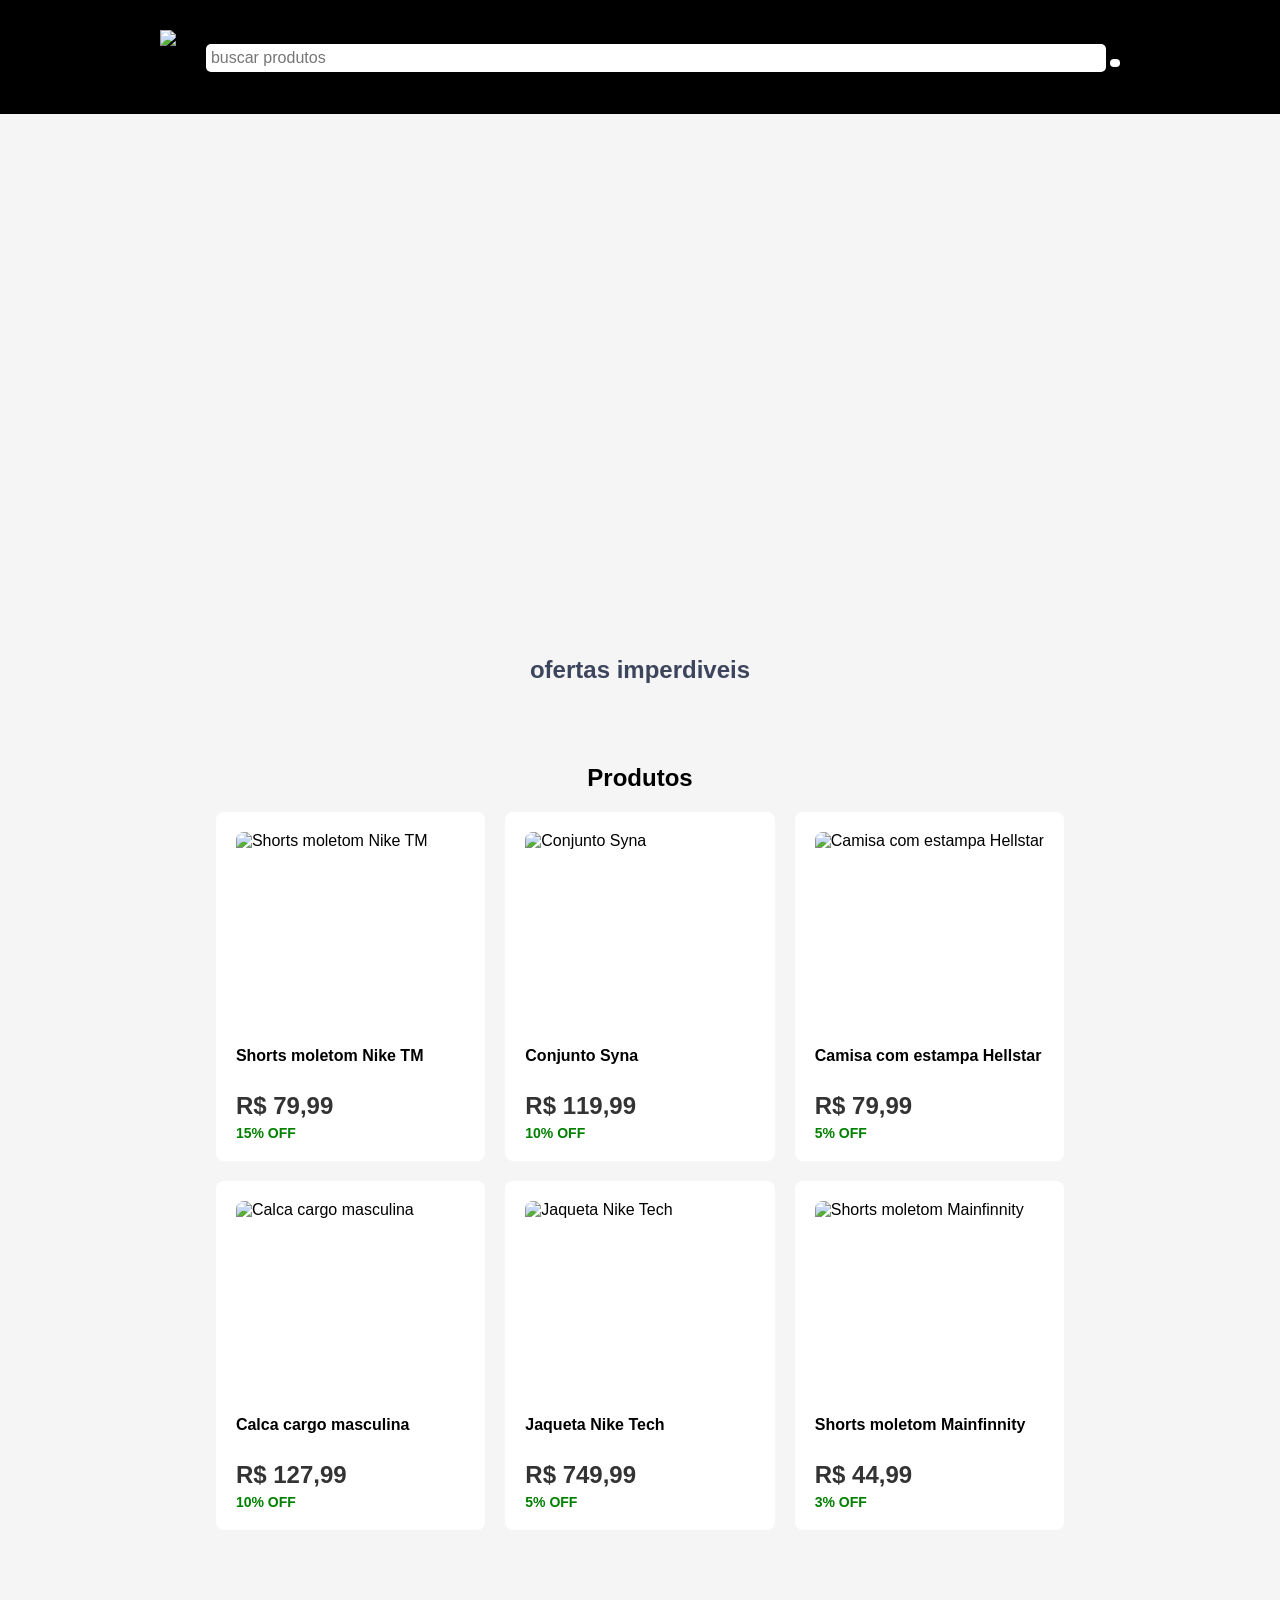
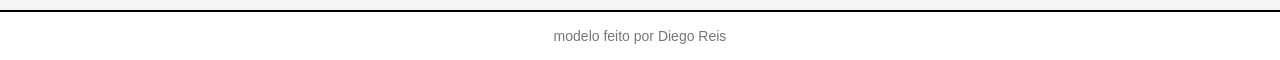
==== index.html @ 5888cd16 "Add files via upload" ====
<!DOCTYPE html>
<html lang="pt-br">
<head>
    <meta charset="UTF-8">
    <meta name="viewport" content="width=device-width, initial-scale=1.0">
    <link rel="stylesheet" href="style.css">
    <title>FoxStore</title>
    <link rel="stylesheet" href="https://cdnjs.cloudflare.com/ajax/libs/font-awesome/7.0.1/css/all.min.css" integrity="sha512-2SwdPD6INVrV/lHTZbO2nodKhrnDdJK9/kg2XD1r9uGqPo1cUbujc+IYdlYdEErWNu69gVcYgdxlmVmzTWnetw==" crossorigin="anonymous" referrerpolicy="no-referrer" />
</head>
<body>
    <header class="header">
        <div class="container">
            <img class="logo" alt="logo" src="https://img.freepik.com/premium-vector/fox-icon-design_768745-7.jpg">
            <div class="search">
                <input type="text" id="searchInput" placeholder="buscar produtos" class="search-input">
                <button id="searchBtn" class="search-btn"><i class="fa-solid fa-magnifying-glass"></i></button>
            </div>
        </div>
    </header>

    <section class="hero">
        <h1>ofertas imperdiveis</h1>
    </section>

    <main class="main">
            <h2 class="title">Produtos</h2>
        <div class="products-grid" id="productsGrid">
            <!--produtos-->
        </div>
    </main>

    <footer class="footer">
        <a href="https://github.com/DiEgoReis-01">modelo feito por Diego Reis</a>
    </footer>

    <script src="script.js"></script>
</body>
</html>
---- style.css ----
* {
    margin: 0;
    padding: 0;
    box-sizing: border-box;
}

body {
    font-family: Arial, Helvetica, sans-serif;
    background-color: #f5f5f5;
}

.header {
    background-color: black;
    padding: 10px 0;
}

.logo {
    height: 54px;
    margin-bottom: 10px;
    margin-top: 10px;
}

.container {
    max-width: 1200px;
    margin: 0 auto;
    padding: 10px;
    display: flex;
    justify-content: center;
}
.search {
    gap: 5px;
    margin-top: 24px;
}

.search-input {
    flex: 1;
    padding: 5px;
    border: none;
    border-radius: 5px;
    font-size: 16px;
    width: 100vh;
}

.search-btn {
    background-color: white;
    border: none;
    border-radius: 5px;
    cursor: pointer;
    font-size: 18px;
    padding: 4px 5px;
    outline: none;
}

.search-btn:hover {
    background-color: #f0f0f0;
}

.main {
    padding: 30px ;
    display: flex;
    align-items: center;
    justify-content: center;
    flex-direction: column;
}

.title {
    font-size: 24px;
    margin: 20px 0;
}

.products-grid {
    display: grid;
    grid-template-columns: repeat(3, 1fr);
    gap: 20px;
}

.product-card {
    background-color: white;
    border-radius: 8px;
    padding: 20px;
    cursor: pointer;
    transition: 0.5s;
}

.product-card:hover {
    transform: translateY(-10px);
    box-shadow: 0 5px 15px rgba(0, 0, 0, 0.2);
}

.product-image {
    width: 100%;
    height: 200px;
    display: block;
    object-fit: cover;
    margin-bottom: 15px;
    border-radius: 8px;
}

.product-title {
    font-size: 16px;
    margin-bottom: 5px;
    height: 40px;
    overflow: hidden;
}

.product-price {
    font-size: 24px;
    font-weight: bold;
    margin-bottom: 5px;
    color: #333;
}

.product-discount {
    font-size: 14px;
    color: green;
    font-weight: bold;
}

.hero {
    background-image: url(img/banner.jpg);
    background-size: cover;
    background-position: center;
    height: 600px;
    display: flex;
    flex-direction: column;
    align-items: center;
    justify-content: end;
    padding-bottom: 20px;
    color: #3C455C;
}

.hero h1 {
    font-weight: 800;
    margin-bottom: 10px;
}

.footer {
    background-color: #fff;
    padding: 15px;
    text-align: center;
    margin-top: 50px;
    border-top: 2px solid black;
}

.footer a{
    color: #777;
    font-size: 14px;
    text-decoration: none;
}
.footer:hover {
    text-decoration: underline;
}
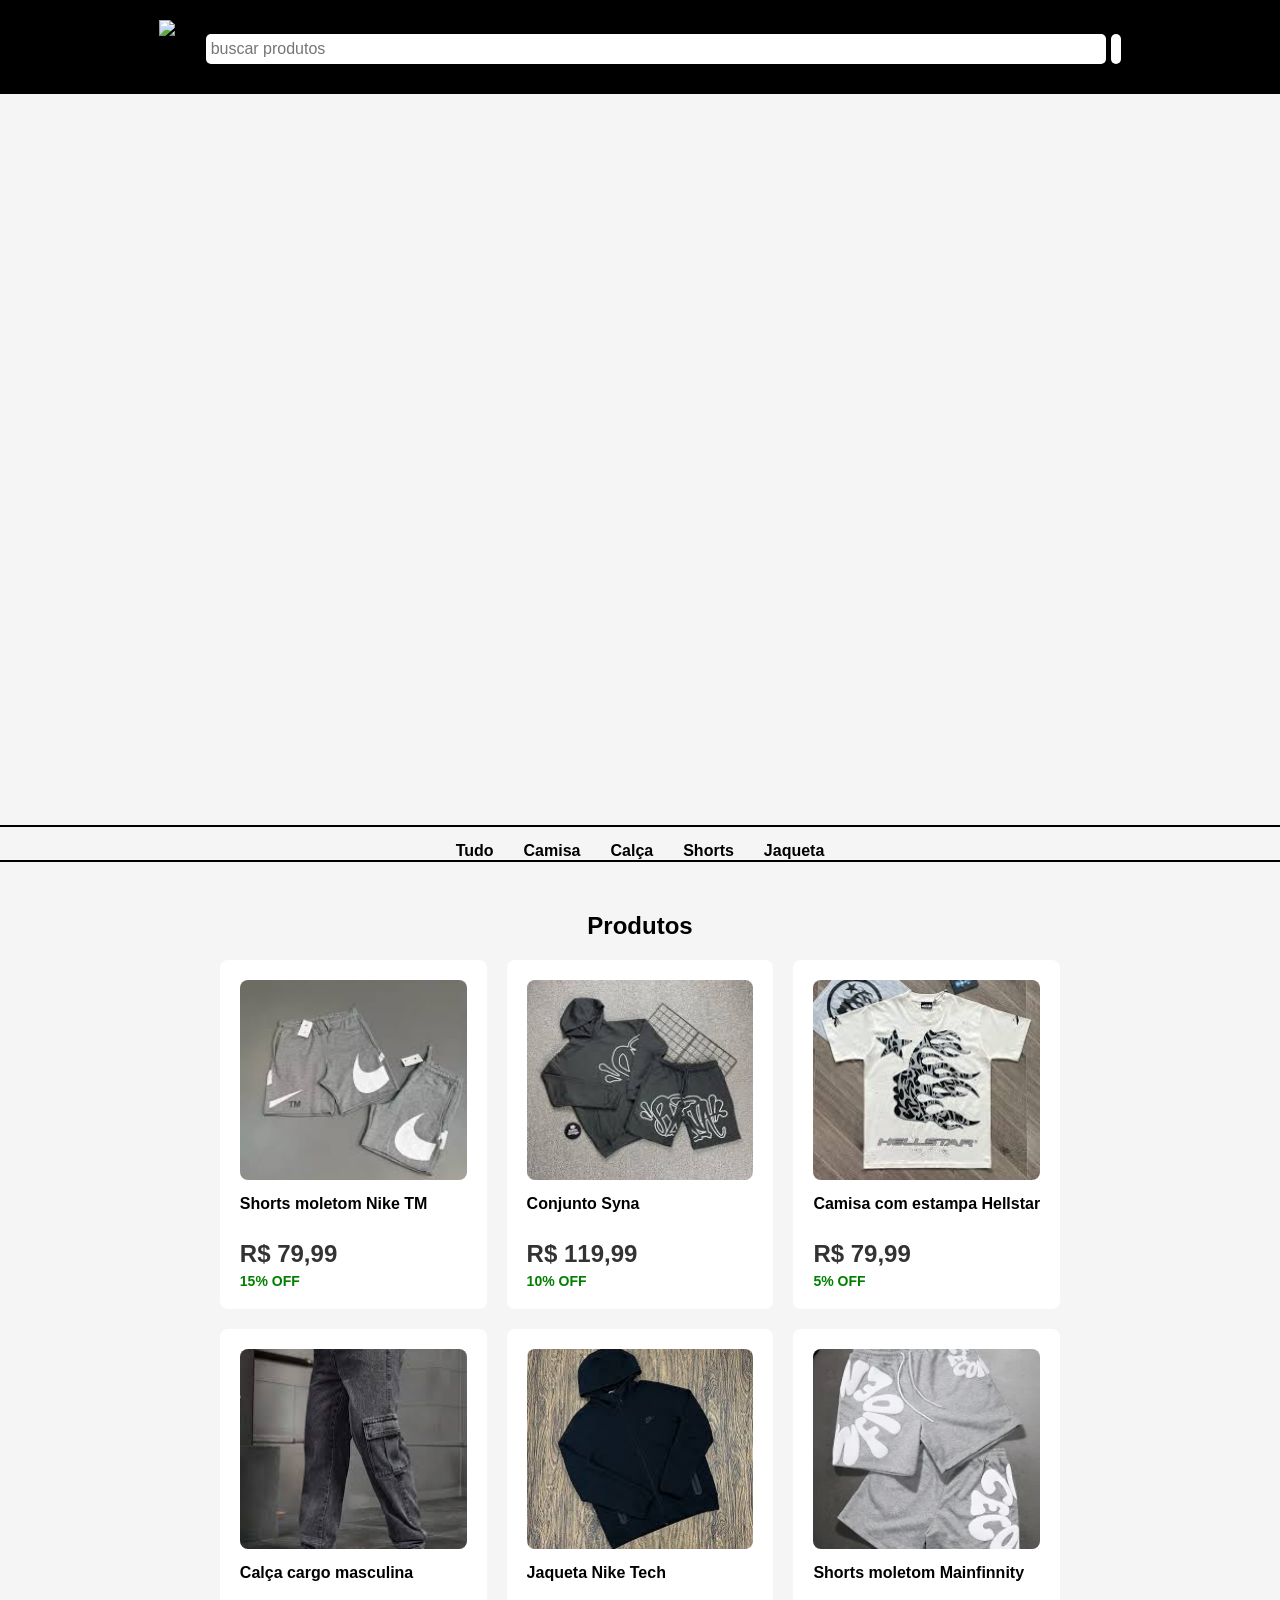
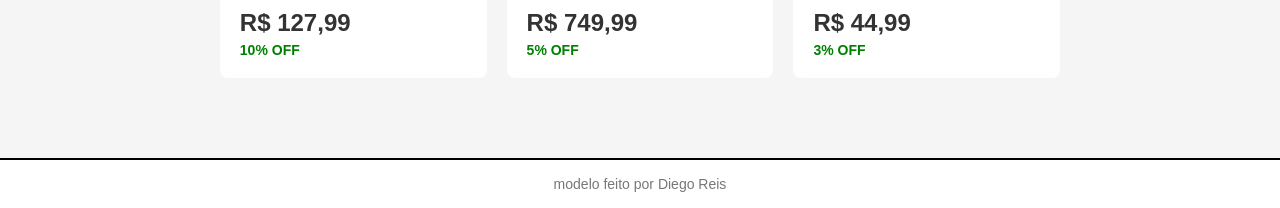
==== commit 965acbf4: "atualizado" ====
--- a/index.html
+++ b/index.html
@@ -19,8 +19,16 @@
     </header>
 
     <section class="hero">
-        <h1>ofertas imperdiveis</h1>
+        
     </section>
+
+    <div class="navigation-buttons">
+        <button class="search-button" id="searchButton">Tudo</button>
+        <button class="search-button" id="searchButton">Camisa</button>
+        <button class="search-button" id="searchButton">Calça</button>
+        <button class="search-button" id="searchButton">Shorts</button>
+        <button class="search-button" id="searchButton">Jaqueta</button>
+    </div>
 
     <main class="main">
             <h2 class="title">Produtos</h2>
--- a/style.css
+++ b/style.css
@@ -11,7 +11,10 @@
 
 .header {
     background-color: black;
-    padding: 10px 0;
+    width: 100%;
+    position: fixed;
+    top: 0;
+    z-index: 2;
 }
 
 .logo {
@@ -27,18 +30,22 @@
     display: flex;
     justify-content: center;
 }
+
 .search {
     gap: 5px;
     margin-top: 24px;
+    display: flex;
+    flex-wrap: nowrap;
+    height: 30px;
 }
 
 .search-input {
-    flex: 1;
     padding: 5px;
     border: none;
     border-radius: 5px;
     font-size: 16px;
     width: 100vh;
+    min-width: 0;
 }
 
 .search-btn {
@@ -49,6 +56,7 @@
     font-size: 18px;
     padding: 4px 5px;
     outline: none;
+    flex-shrink: 0;
 }
 
 .search-btn:hover {
@@ -117,21 +125,63 @@
 }
 
 .hero {
-    background-image: url(img/banner.jpg);
+    margin-top: 25px;
     background-size: cover;
     background-position: center;
-    height: 600px;
-    display: flex;
-    flex-direction: column;
-    align-items: center;
-    justify-content: end;
-    padding-bottom: 20px;
-    color: #3C455C;
-}
-
-.hero h1 {
-    font-weight: 800;
-    margin-bottom: 10px;
+    width: 100vw;
+    height: 800px;
+    object-fit: contain;
+    animation: trocarBackground 96s infinite linear;
+    transition: 0.5s;
+}
+
+@keyframes trocarBackground {
+    0% {
+        background-image: url(img/banner1.jpg);
+    }
+    32% {
+        background-image: url(img/banner1.jpg);
+    }
+    35% {
+        background-image: url(img/banner2.jpg);
+    }
+    65% {
+        background-image: url(img/banner2.jpg);
+    }
+    68% {
+        background-image: url(img/banner3.jpg);
+    }
+    97% {
+        background-image: url(img/banner3.jpg);
+    }
+    100% {
+        background-image: url(img/banner1.jpg);
+    }
+}
+
+.navigation-buttons {
+    padding-top: 10px;
+    border-top: 2px solid black;
+    border-bottom: 2px solid black;
+    width: 100vw;
+    display: flex;
+    justify-content: center;
+    gap: 10px;
+}
+
+.search-button {
+    font-size: 16px;
+    background-color: transparent;
+    border: none;
+    font-weight: bold;
+    color: black;
+    padding: 5px 10px 0;
+    transition: 0.3s;
+}
+
+.search-button:hover {
+    background-color: #00000045;
+    cursor: pointer;
 }
 
 .footer {
@@ -149,4 +199,18 @@
 }
 .footer:hover {
     text-decoration: underline;
+}
+
+@media screen and (max-width: 768px){
+    .products-grid {
+        grid-template-columns: repeat(2, 1fr);
+    }
+
+    .hero {
+        height: 300px;
+    }
+
+    .search-input {
+        width: 100%;
+    }
 }
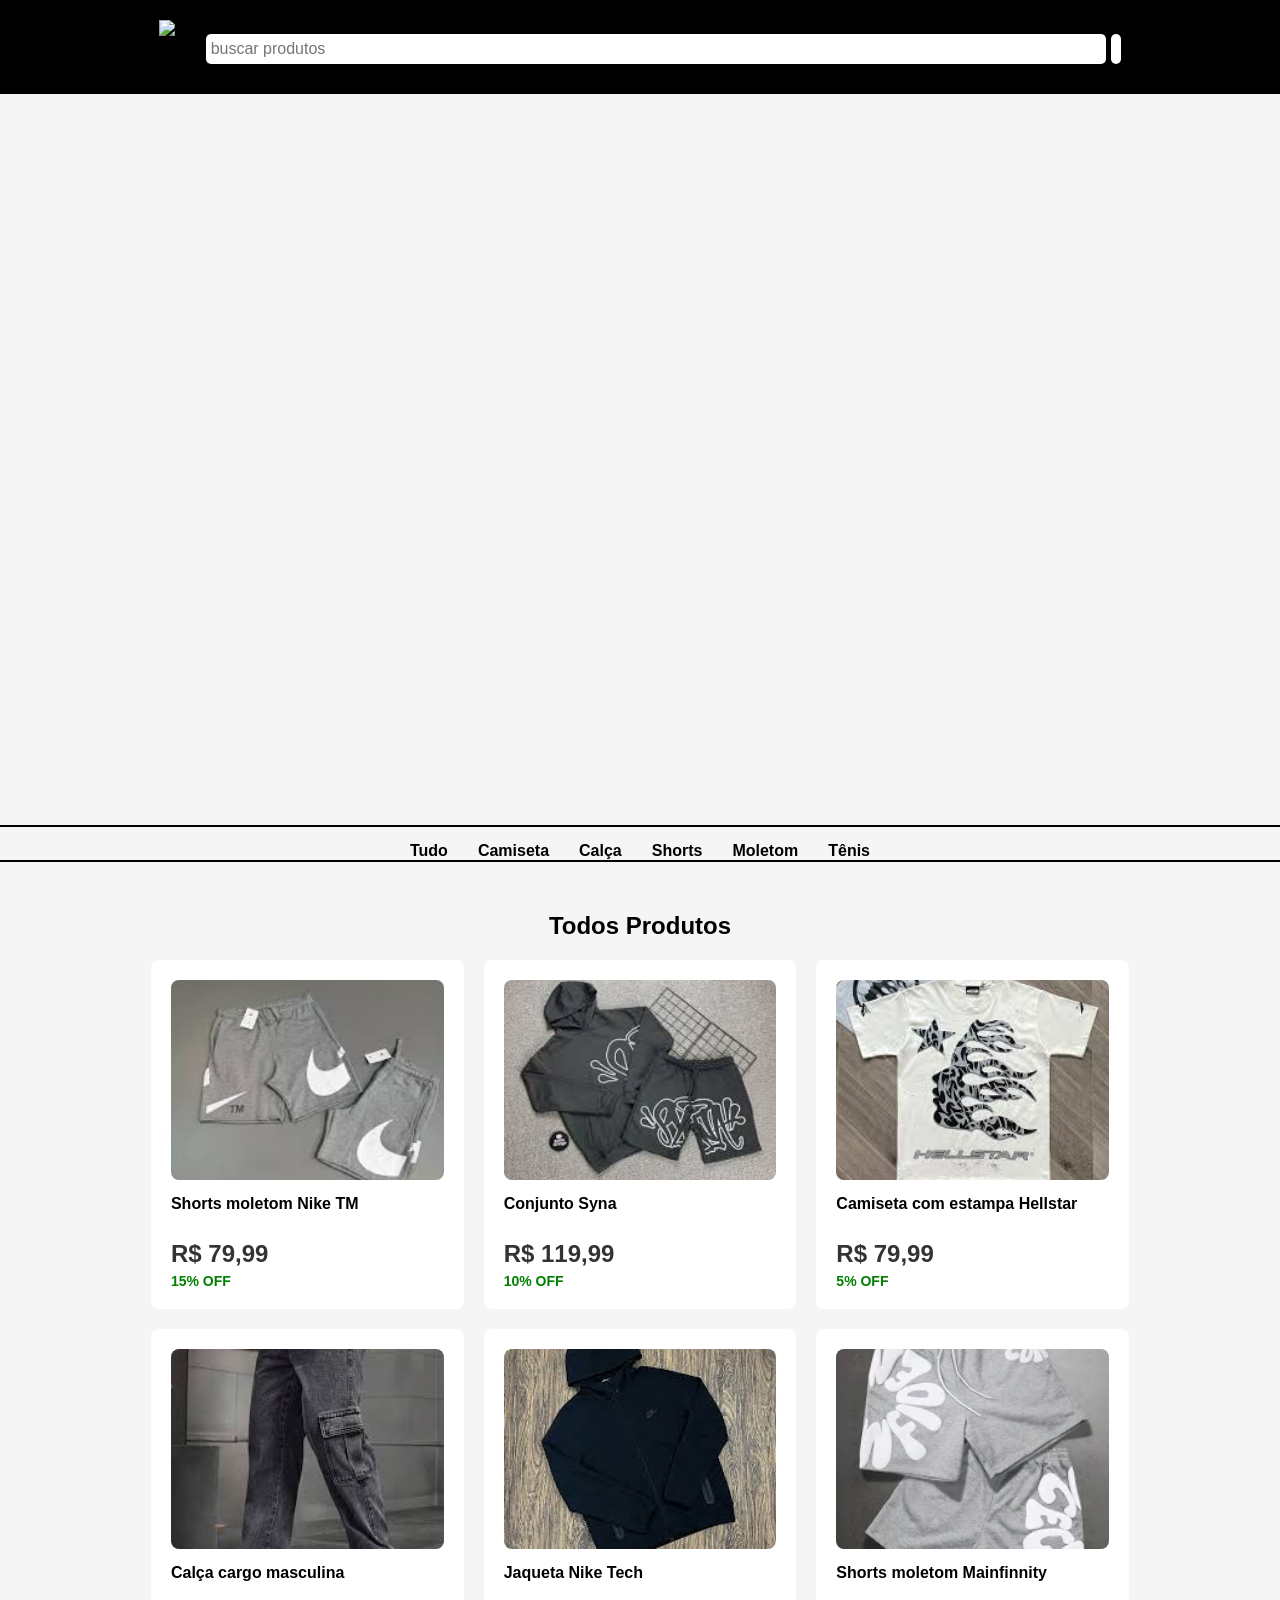
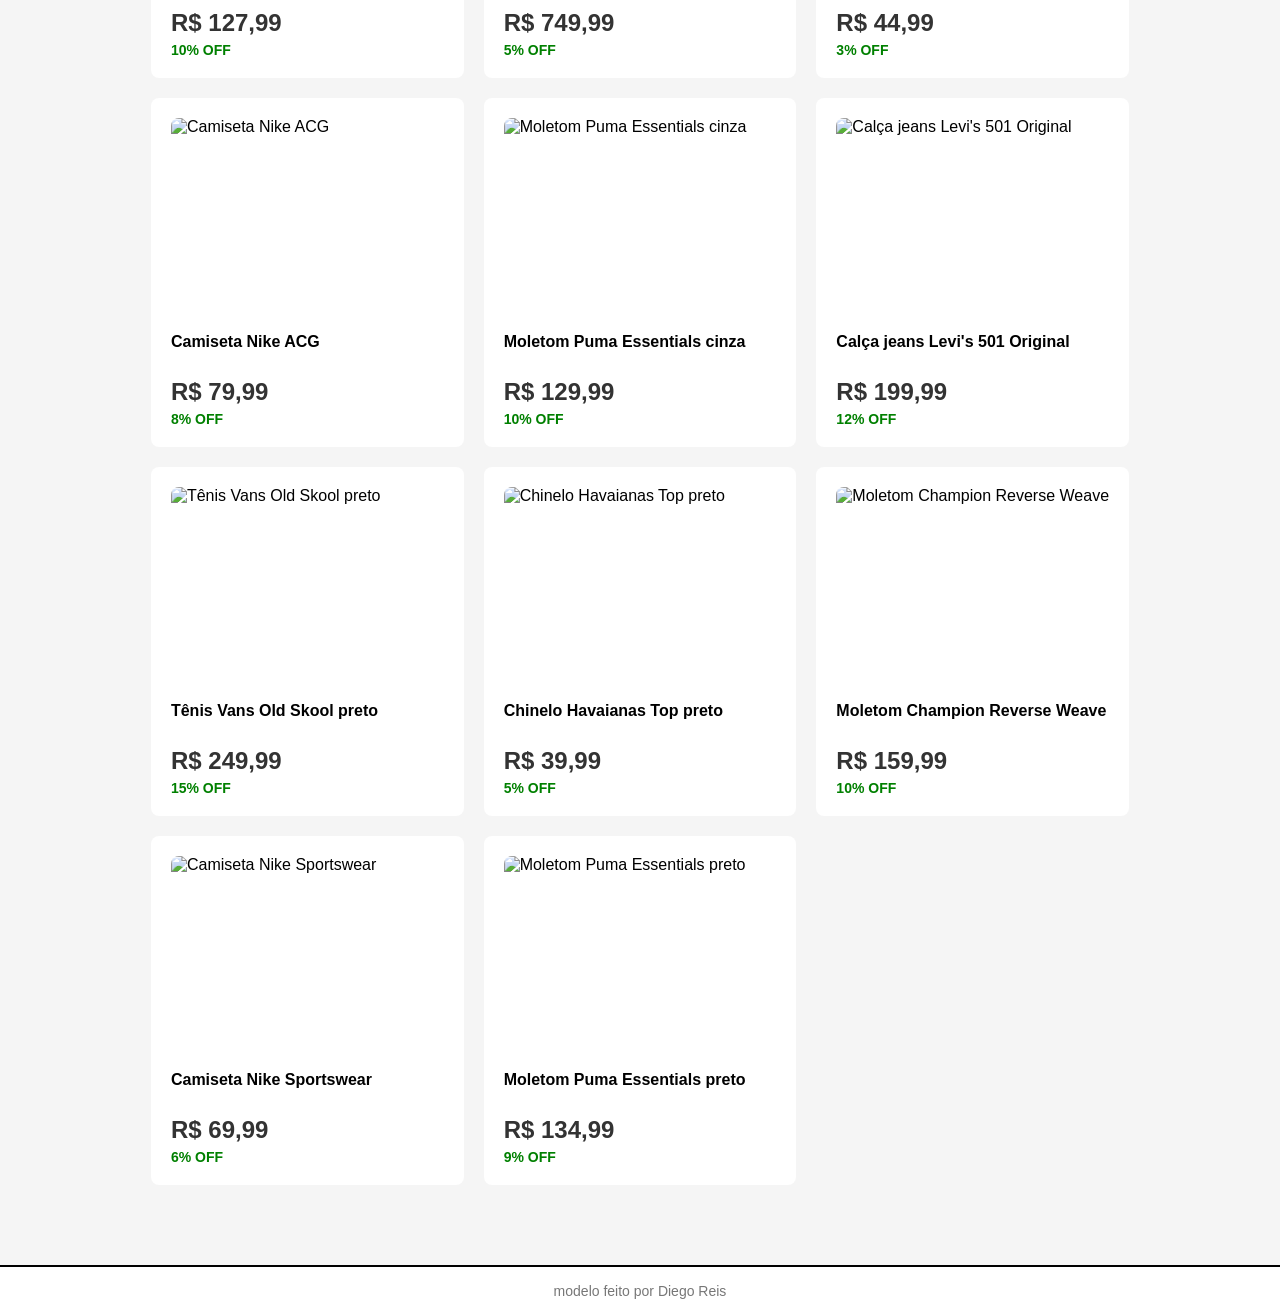
==== commit c6eab30e: "mais produtos" ====
--- a/index.html
+++ b/index.html
@@ -24,14 +24,15 @@
 
     <div class="navigation-buttons">
         <button class="search-button" id="searchButton">Tudo</button>
-        <button class="search-button" id="searchButton">Camisa</button>
+        <button class="search-button" id="searchButton">Camiseta</button>
         <button class="search-button" id="searchButton">Calça</button>
         <button class="search-button" id="searchButton">Shorts</button>
-        <button class="search-button" id="searchButton">Jaqueta</button>
+        <button class="search-button" id="searchButton">Moletom</button>
+        <button class="search-button" id="searchButton">Tênis</button>
     </div>
 
     <main class="main">
-            <h2 class="title">Produtos</h2>
+            <h2 class="title">Todos Produtos</h2>
         <div class="products-grid" id="productsGrid">
             <!--produtos-->
         </div>
